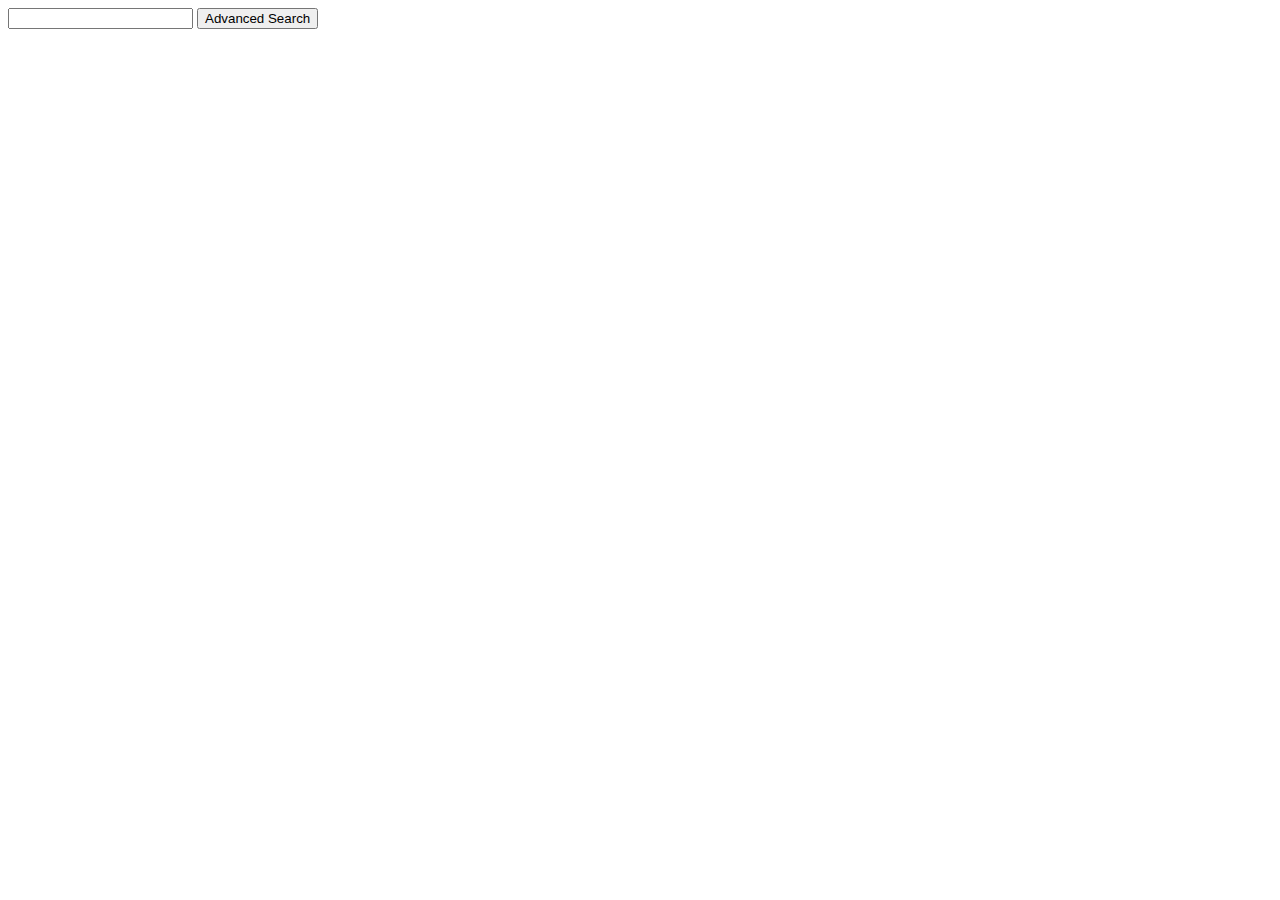
==== Project0/advancedsearch.html @ 8e12681f "uploaded the first version of the website" ====
<!DOCTYPE html>
<html lang="en">
<head>
    <meta charset="UTF-8">
    <meta http-equiv="X-UA-Compatible" content="IE=edge">
    <meta name="viewport" content="width=device-width, initial-scale=1.0">
    <title>Document</title>
</head>
<body>
</form>
<form class="advanced search" action="https://www.google.com/advanced_search">
  <input type="text" name="q" />
  <input type="submit" value="Advanced Search" />
</form>
</body>
</html>
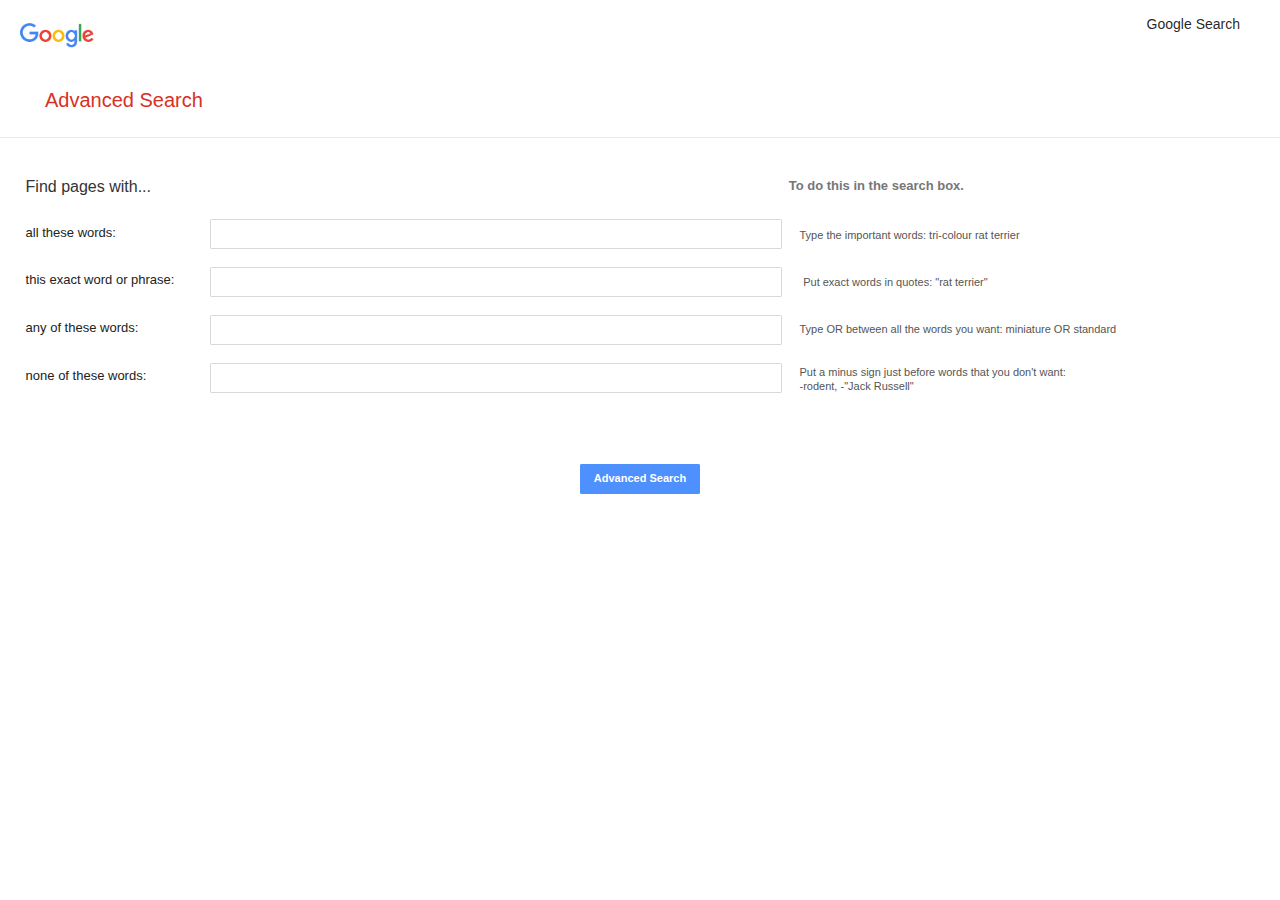
==== commit 7d8b2dee: "Complete Working Version" ====
--- a/Project0/advancedsearch.html
+++ b/Project0/advancedsearch.html
@@ -1,16 +1,66 @@
 <!DOCTYPE html>
 <html lang="en">
-<head>
-    <meta charset="UTF-8">
-    <meta http-equiv="X-UA-Compatible" content="IE=edge">
-    <meta name="viewport" content="width=device-width, initial-scale=1.0">
-    <title>Document</title>
-</head>
-<body>
-</form>
-<form class="advanced search" action="https://www.google.com/advanced_search">
-  <input type="text" name="q" />
-  <input type="submit" value="Advanced Search" />
-</form>
-</body>
-</html>+  <head>
+    <meta charset="UTF-8" />
+    <meta http-equiv="X-UA-Compatible" content="IE=edge" />
+    <meta name="viewport" content="width=device-width, initial-scale=1.0" />
+    <title>Google Advanced Search</title>
+    <link rel="stylesheet" href="style.css" />
+  </head>
+  <body>
+    <a href="./index.html">
+      <img
+        src="./Images/Google-logo.png"
+        alt="Google Logo"
+        class="secondary-logo"
+      />
+    </a>
+    <a href="./index.html" id="googlesearch-btn"> Google Search </a>
+    <div id="header">
+      <p class="advanced-search-header">Advanced Search</p>
+    </div>
+    <div class="h-line"></div>
+    <div class="mza7yc">
+      <p class="h2">Find pages with...</p>
+      <div class="empty-space"></div>
+      <p class="description">To do this in the search box.</p>
+      <br />
+      <div class="At">
+        <p class="A1-1">all these words:</p>
+        <p class="A2-1">this exact word or phrase:</p>
+        <p class="A3-1">any of these words:</p>
+        <p class="A4-1">none of these words:</p>
+      </div>
+      <form id="ac" action="https://google.com/search?as_q&as_epq&as_oq&as_eq">
+        <label for="name"></label>
+        <input class="A1-2" type="text" name="as_q" />
+        <input class="A2-2" type="text" name="as_epq" />
+        <input class="A3-2" type="text" name="as_oq" />
+        <input class="A4-2" type="text" name="as_eq" />
+      </form>
+      <div class="search-type">
+        <p class="A1-3">Type the important words: tri-colour rat terrier</p>
+        <p class="A2-3">Put exact words in quotes: "rat terrier"</p>
+        <p class="A3-3">
+          Type OR between all the words you want: miniature OR standard
+        </p>
+        <p class="A4-3">
+          Put a minus sign just before words that you don't want:
+        </p>
+        <p class="A4-4">-rodent, -"Jack Russell"</p>
+      </div>
+    </div>
+    <div class="smt">
+      <button class="jfk-button">
+        <input
+          type="submit"
+          form="ac"
+          name=""
+          value="Advanced Search"
+          class="jfk-button"
+          formaction="https://google.com/search?as_q&as_epq&as_oq&as_eq"
+        />
+      </button>
+    </div>
+  </body>
+</html>
--- a/Project0/style.css
+++ b/Project0/style.css
@@ -0,0 +1,396 @@
+* {
+  margin: 0;
+  padding: 0;
+  font-family: "verela round", sans-serif;
+}
+.Main-logo {
+  width: 285px;
+  height: 90%;
+  display: block;
+  margin-top: 55px;
+  margin-left: auto;
+  margin-right: auto;
+}
+.secondary-logo {
+  width: 73.5px;
+  height: 93%;
+  display: block;
+  margin-top: 23px;
+  margin-left: 20px;
+  margin-right: auto;
+}
+
+#imagesearch-btn:link,
+a:visited {
+  position: absolute;
+  top: 16px;
+  right: 64px;
+  font-size: 18px;
+  float: right;
+  text-decoration: none;
+  color: rgba(0, 0, 0, 0.87);
+  font-family: Arial, sans-serif;
+  font-size: 14px;
+}
+#googlesearch-btn:link,
+a:visited {
+  position: absolute;
+  top: 16px;
+  right: 40px;
+  font-size: 18px;
+  float: right;
+  text-decoration: none;
+  color: rgba(0, 0, 0, 0.87);
+  font-family: Arial, sans-serif;
+  font-size: 14px;
+}
+#imagesearch-btn:hover,
+#imagesearch-btn:active {
+  text-decoration: underline;
+}
+#googlesearch-btn:hover,
+#goolgesearch-btn:active {
+  text-decoration: underline;
+}
+#advancedsearch-btn:link {
+  position: absolute;
+  top: 35px;
+  right: 32px;
+  font-size: 18px;
+  float: right;
+  text-decoration: none;
+  color: rgba(0, 0, 0, 0.87);
+  font-family: Arial, sans-serif;
+  font-size: 14px;
+}
+#advancedsearch-btn:hover,
+#advancedsearch:active {
+  text-decoration: underline;
+}
+.header {
+  width: 100%;
+  height: 45vh;
+  background: white;
+  display: inline-flex;
+  align-items: center;
+  justify-content: center;
+}
+.searchbox {
+  margin-top: -150px;
+  border-radius: 55px;
+  padding: 12px;
+  box-shadow: 6px 6px 10px -1px rgba(0, 0, 0, 0.15),
+    -6px -6px 10px -1px rgba(255, 255, 255, 0.7);
+  display: flex;
+  align-items: center;
+  background: white;
+}
+.voicesearch {
+  margin-top: -2px;
+  margin-right: +1;
+  width: 25px;
+}
+.searchicon {
+  margin-top: -2px;
+  margin-left: +2;
+  width: 30px;
+}
+input {
+  font-size: 20.5px;
+  width: 500px;
+  border: 0;
+  background: transparent;
+  outline: none;
+}
+.btn-group {
+  display: block;
+  text-align: center;
+  margin-top: -140px;
+}
+.google-search {
+  border: rgb(179, 179, 179) solid transparent;
+  border: none;
+  border-radius: 7px;
+  width: 155px;
+  font-size: 14px;
+  padding-top: 0.4em;
+  padding-bottom: 0.5em;
+  padding-left: 0.5em;
+  padding-right: 0.5em;
+  background: none;
+}
+.feeling-lucky-btn {
+  border: rgb(179, 179, 179) solid transparent;
+  border: none;
+  border-radius: 7px;
+  width: 155px;
+  font-size: 14px;
+  padding-top: 0.5em;
+  padding-bottom: 0.5em;
+  padding-left: 0.5em;
+  padding-right: 0.5em;
+  background: none;
+}
+.image-search-btn {
+  border: rgb(179, 179, 179) solid transparent;
+  border: none;
+  border-radius: 7px;
+  width: 155px;
+  font-size: 14px;
+  padding-top: 0.5em;
+  padding-bottom: 0.5em;
+  padding-left: 0.5em;
+  padding-right: 0.5em;
+  background: none;
+}
+#cursor:hover,
+#cursor:active {
+  border: rgb(201, 201, 201) solid;
+  border-radius: 5px;
+  border-width: 1.5px;
+  width: 155px;
+  font-size: 14px;
+  padding-top: 0.4em;
+  padding-bottom: 0.4em;
+  padding-left: 0.5em;
+  padding-right: 0.5em;
+  background: none;
+  cursor: pointer;
+}
+#header {
+  margin: 25px 35px 25px 35px;
+}
+.advanced-search-header {
+  color: #d93025;
+  font-size: 20px;
+  margin-top: 41px;
+  margin-left: 10px;
+}
+.h-line {
+  border-bottom: 1px solid #ebebeb;
+}
+.mza7yc {
+  width: auto;
+  display: inline-block;
+  max-width: 1140px;
+  min-width: 200px;
+  margin: 40px 2% 0;
+}
+.h2 {
+  display: inline-block;
+  min-width: 167px;
+  width: 16%;
+  font-size: 16px;
+  min-height: 42px;
+  font-weight: 500;
+  color: #333;
+  vertical-align: middle;
+}
+.empty-space {
+  display: inline-block;
+  min-width: 167px;
+  min-height: 41px;
+  vertical-align: middle;
+  width: 50%;
+}
+.description {
+  float: right;
+  display: block;
+  width: 33%;
+  font-size: 13px;
+  font-weight: 700;
+  color: #777;
+  padding-left: 5px;
+}
+.At {
+  display: inline-block;
+  height: 240px;
+  width: 180px;
+}
+#ac {
+  display: inline-block;
+  vertical-align: top;
+  width: 580px;
+  height: 240px;
+}
+.search-type {
+  display: inline-block;
+  vertical-align: top;
+  margin-left: 0px;
+  height: 240px;
+  width: 370px;
+}
+.A1-1 {
+  display: block;
+  color: #222;
+  font-size: 13px;
+  line-height: 16px;
+  float: left;
+  min-width: 167px;
+  height: 42px;
+  margin-top: 5px;
+}
+.A1-2 {
+  display: inline-block;
+  vertical-align: middle;
+  width: 570px;
+  min-width: 167px;
+  min-height: 28px;
+  font-size: small;
+  margin-top: -1px;
+  margin-bottom: 18px;
+  border-radius: 1px;
+  border: 1px solid #d9d9d9;
+}
+.A1-3 {
+  margin-top: 4px;
+  margin-bottom: 30px;
+  display: block;
+  min-width: 160px;
+  color: #555;
+  font-size: 11px;
+  padding-top: 5px;
+  padding-left: 5px;
+  position: relative;
+}
+
+.A2-1 {
+  display: block;
+  color: #222;
+  font-size: 13px;
+  line-height: 16px;
+  float: left;
+  min-width: 167px;
+  width: 16%;
+  height: 42px;
+  margin-top: 5px;
+}
+.A2-2 {
+  display: inline-block;
+  vertical-align: middle;
+  width: 570px;
+  min-width: 167px;
+  min-height: 28px;
+  font-size: small;
+  margin-bottom: 18px;
+  border-radius: 1px;
+  border: 1px solid #d9d9d9;
+}
+.A2-3 {
+  display: block;
+  min-width: 160px;
+  margin: 0 0 8px 1%;
+  color: #555;
+  font-size: 11px;
+  padding-top: 5px;
+  padding-left: 5px;
+  position: relative;
+}
+.A3 {
+  display: block;
+}
+.A3-1 {
+  color: #222;
+  font-size: 13px;
+  line-height: 16px;
+  float: left;
+  min-width: 167px;
+  width: 16%;
+  height: 42px;
+  vertical-align: middle;
+  padding-top: 1px;
+  margin-top: 5px;
+}
+.A3-2 {
+  display: inline-block;
+  vertical-align: middle;
+  width: 570px;
+  min-width: 167px;
+  min-height: 28px;
+  font-size: small;
+  margin-bottom: 18px;
+  border-radius: 1px;
+  border: 1px solid #d9d9d9;
+}
+.A3-3 {
+  margin-top: 30px;
+  margin-bottom: 10px;
+  display: block;
+  min-width: 160px;
+  color: #555;
+  font-size: 11px;
+  padding-top: 5px;
+  padding-left: 5px;
+  position: relative;
+}
+.A4 {
+  display: block;
+}
+.A4-1 {
+  color: #222;
+  font-size: 13px;
+  line-height: 16px;
+  float: left;
+  min-width: 167px;
+  width: 16%;
+  height: 42px;
+  vertical-align: middle;
+  padding-top: 1px;
+  margin-top: 5px;
+}
+.A4-2 {
+  display: inline-block;
+  vertical-align: middle;
+  width: 570px;
+  min-width: 167px;
+  min-height: 28px;
+  font-size: small;
+  border-radius: 1px;
+  border: 1px solid #d9d9d9;
+}
+.A4-3 {
+  margin-top: 26px;
+  display: block;
+  min-width: 160px;
+  color: #555;
+  font-size: 11px;
+  padding-top: 5px;
+  padding-left: 5px;
+  position: relative;
+}
+.A4-4 {
+  margin-top: -3px;
+  display: block;
+  min-width: 160px;
+  color: #555;
+  font-size: 11px;
+  padding-top: 5px;
+  padding-left: 5px;
+  position: relative;
+}
+.jfk-button {
+  border-radius: 2px;
+  cursor: default;
+  font-size: 11px;
+  font-weight: bold;
+  text-align: center;
+  display: block;
+  margin-left: auto;
+  margin-right: auto;
+  user-select: none;
+  line-height: 100%;
+  height: 30px;
+  width: 120px;
+  min-width: 50px;
+  background-color: #4d90fe;
+  background-image: (top, #4d90fe, #4787ed);
+  border: 1px #3079ed;
+  color: #fff;
+}
+.jfk-button :hover {
+  cursor: pointer;
+  background: #8ab4f8;
+  color: #fff;
+  border: 1px;
+  border-color: #8ab4f8;
+}
